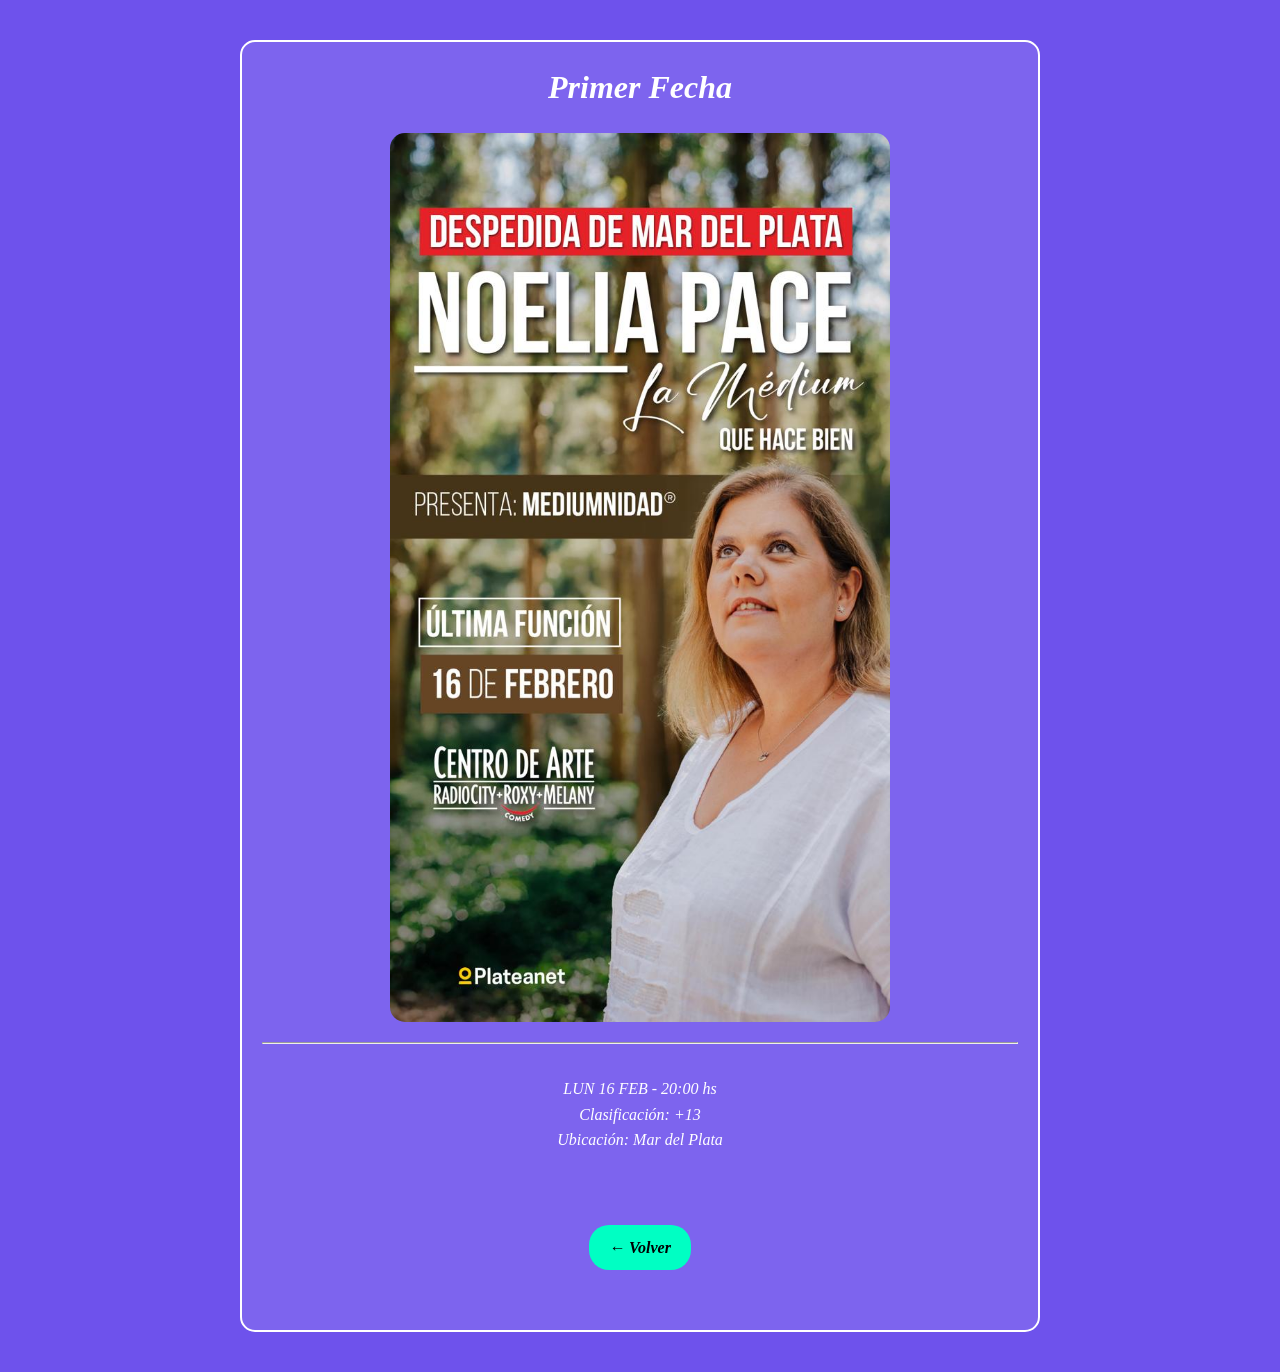
==== html/primer-fecha.html @ 706906cf "primer commit" ====
<!DOCTYPE html>
<html lang="es">
<head>
    <meta charset="UTF-8">
    <title>Primera fecha | Noelia Pace</title>
    <link rel="stylesheet" href="../css/estilos.css"> </head>
<body class="grid-layout">
    <main class="contenido-main">
        <h1>Primer Fecha</h1>
        <img src="../img/fecha-1.jpeg" alt="Detalles función 16 de Febrero" class="imagen1">
        <hr>
        <ul class="lista-contacto"> <li>LUN 16 FEB - 20:00 hs</li>
            <li>Clasificación: +13</li>
            <li>Ubicación: Mar del Plata</li>
        </ul>
        <a href="../index.html" class="boton-volver">← Volver</a>
    </main>
</body>
</html>
---- css/estilos.css ----
/* RESET UNIVERSAL [cite: 367, 368] */
* {
    margin: 0;
    padding: 0;
    box-sizing: border-box;
}

/* VARIABLES DE DISEÑO [cite: 255] */
:root {
    --bg-color: #6e52ec;
    --accent-color: #00ffc3;
    --text-color: #ffffff;
    --font-main: "Times New Roman", Times, serif;
}

/* LAYOUT GLOBAL CON GRID [cite: 504] */
.grid-layout {
    display: grid;
    min-height: 100vh;
    grid-template-areas: 
        "header"
        "main"
        "footer";
    grid-template-rows: auto 1fr auto;
    background-color: var(--bg-color);
    font-family: var(--font-main);
    color: var(--text-color);
    font-style: italic;
}
.contenido-main {
    width: 100%;             /* Contenido [cite: 389] */
    padding: 40px;           /* Espacio interno (borde-contenido) [cite: 394, 397] */
    border: 2px solid white; /* Línea del borde [cite: 399, 401] */
    margin: 20px auto;       /* Espacio externo (separa cajas) [cite: 402, 405] */
    box-sizing: border-box;  /* El padding no aumenta el ancho total  */
}

/* COMPONENTE HEADER CON FLEXBOX [cite: 471, 473] */
.header-principal {
    grid-area: header;
    background-color: rgba(0, 0, 0, 0.2);
    padding: 1rem 0;
}
.navbar {
    display: flex;
    justify-content: space-around; /* Distribución uniforme [cite: 486] */
    align-items: center; /* Alineación vertical [cite: 493] */
    max-width: 1000px;
    margin: 0 auto;
}
.nav-links {
    display: flex;
    list-style: none;
    gap: 20px; /* Espaciado entre links [cite: 502] */
}
.nav-links a {
    color: white;
    text-decoration: none;
    font-weight: bold;
    transition: 0.3s;
}

.nav-links a:hover {
    color: var(--accent-color);
}
.navbar {
    display: flex;             /* Activa el contenedor flexible [cite: 472] */
    justify-content: space-between; /* Empuja los ítems a los extremos  */
    align-items: center;        /* Los centra verticalmente entre sí [cite: 492] */
    width: 100%;               /* Asegura que use todo el ancho de la pantalla */
}
.nav-links {
    display: flex;            /* Activa Flexbox [cite: 472, 473] */
    justify-content: center;  /* Centra horizontalmente [cite: 488, 489] */
    align-items: center;      /* Centra verticalmente [cite: 492, 493] */
    gap: 2rem;                /* Espacio uniforme entre botones [cite: 502, 503] */
}



h1 {
    text-align: center; /* Alinea el texto al centro de su contenedor  */
}
.header-principal {
    display: flex;            /* Activa el contenedor flexible [cite: 472] */
    justify-content: center;   /* Centra el contenido en el eje principal (horizontal)  */
}
.caja-texto {
    padding: 2rem; /* Espacio de 2rem hacia adentro de la caja [cite: 397] */
}
.parrafo {
    margin: 1rem; /* Crea 1rem de distancia alrededor del borde [cite: 405, 406] */
}
.menu-navegacion {
    display: flex; 
    gap: 1rem; /* Espacio uniforme de 1rem entre cada enlace del menú  */
}
body {
    line-height: 1.6; /* Establece una altura de línea cómoda para la lectura  */
}

.lista-contacto { 
    list-style: none; /* Quita los puntos  */
    padding: 0;       /* Elimina el espacio que dejaban los puntos [cite: 394, 417] */
}
.lista-contacto {
    text-align: center; /* Centra cada renglón de la lista  */
    padding: 2rem;
}

/* BOX MODEL Y CONTENIDO [cite: 385, 388] */
.contenido-main {
    grid-area: main;
    max-width: 800px;
    margin: 40px auto; /* Centrado con márgenes [cite: 403, 411] */
    padding: 20px; /* Espacio interno [cite: 394] */
    background-color: rgba(255, 255, 255, 0.1);
    border-radius: 15px; /* Bordes redondeados [cite: 399] */
}

.img-hero, .imagen1, .imagen2 {
    display: block; /* Comportamiento de bloque [cite: 438, 442] */
    margin: 20px auto;
    width: 100%;
    max-width: 500px;
    border-radius: 15px;
}
.grid-layout {
    display: grid;            /* Activa Grid */
    grid-template-areas: 
        "header"
        "main"
        "footer";             /* Mapa visual de la página */
    grid-template-rows: auto 1fr auto; /* El contenido crece, header/footer fijos */
    min-height: 100vh;
}

/* POSICIONAMIENTO Y BOTONES [cite: 520, 521] */

.boton-volver {

    display: inline-block; /* Comportamiento híbrido [cite: 452, 462] */
    padding: 10px 20px;
    background-color: var(--accent-color);
    color: black;
    text-decoration: none;
    border-radius: 20px;
    font-weight: bold;
    text-align: center;
}
.main-content {
    display: flex;           /* Activa Flexbox [cite: 472] */
    flex-direction: column;  /* Apila los elementos en vertical [cite: 478] */
    align-items: center;     /* Centra los hijos horizontalmente [cite: 491, 492] */
}
.boton-volver {
    display: block;    /* Cambia a bloque para que acepte márgenes [cite: 438, 440] */
    margin: 40px auto; /* 40px arriba/abajo y centrado automático a los lados [cite: 419, 422] */
    width: fit-content;/* Ajusta el ancho solo al tamaño del texto */
}
.footer-sitio {
    grid-area: footer;
    text-align: center;
    padding: 20px;
    background-color: rgba(0, 0, 0, 0.3);
}
/* Agrega esto a tu archivo estilos.css */
.botones-redes {
    display: flex;             /* Activa Flexbox [cite: 472] */
    justify-content: center;   /* Centra los botones horizontalmente [cite: 485] */
    gap: 15px;                 /* Espacio uniforme entre ítems  */
    margin: 30px 0;            /* Espacio externo arriba y abajo [cite: 402] */
    flex-wrap: wrap;           /* Permite que bajen de línea en móviles [cite: 481] */
}

.botones-redes .btn {
    padding: 10px 25px;        /* Espacio interno del botón [cite: 394] */
    font-style: normal;        /* Quita el italic heredado del body [cite: 275] */
    transition: transform 0.3s; /* Animación suave [cite: 75] */
}

.botones-redes .btn:hover {
    transform: scale(1.1);     /* Efecto de agrandado al pasar el mouse */
}

/* RESPONSIVE DESIGN [cite: 504] */
@media (max-width: 600px) {
    .navbar {
        flex-direction: column; /* Apilado vertical en móvil [cite: 478] */
        gap: 15px;
    }
}
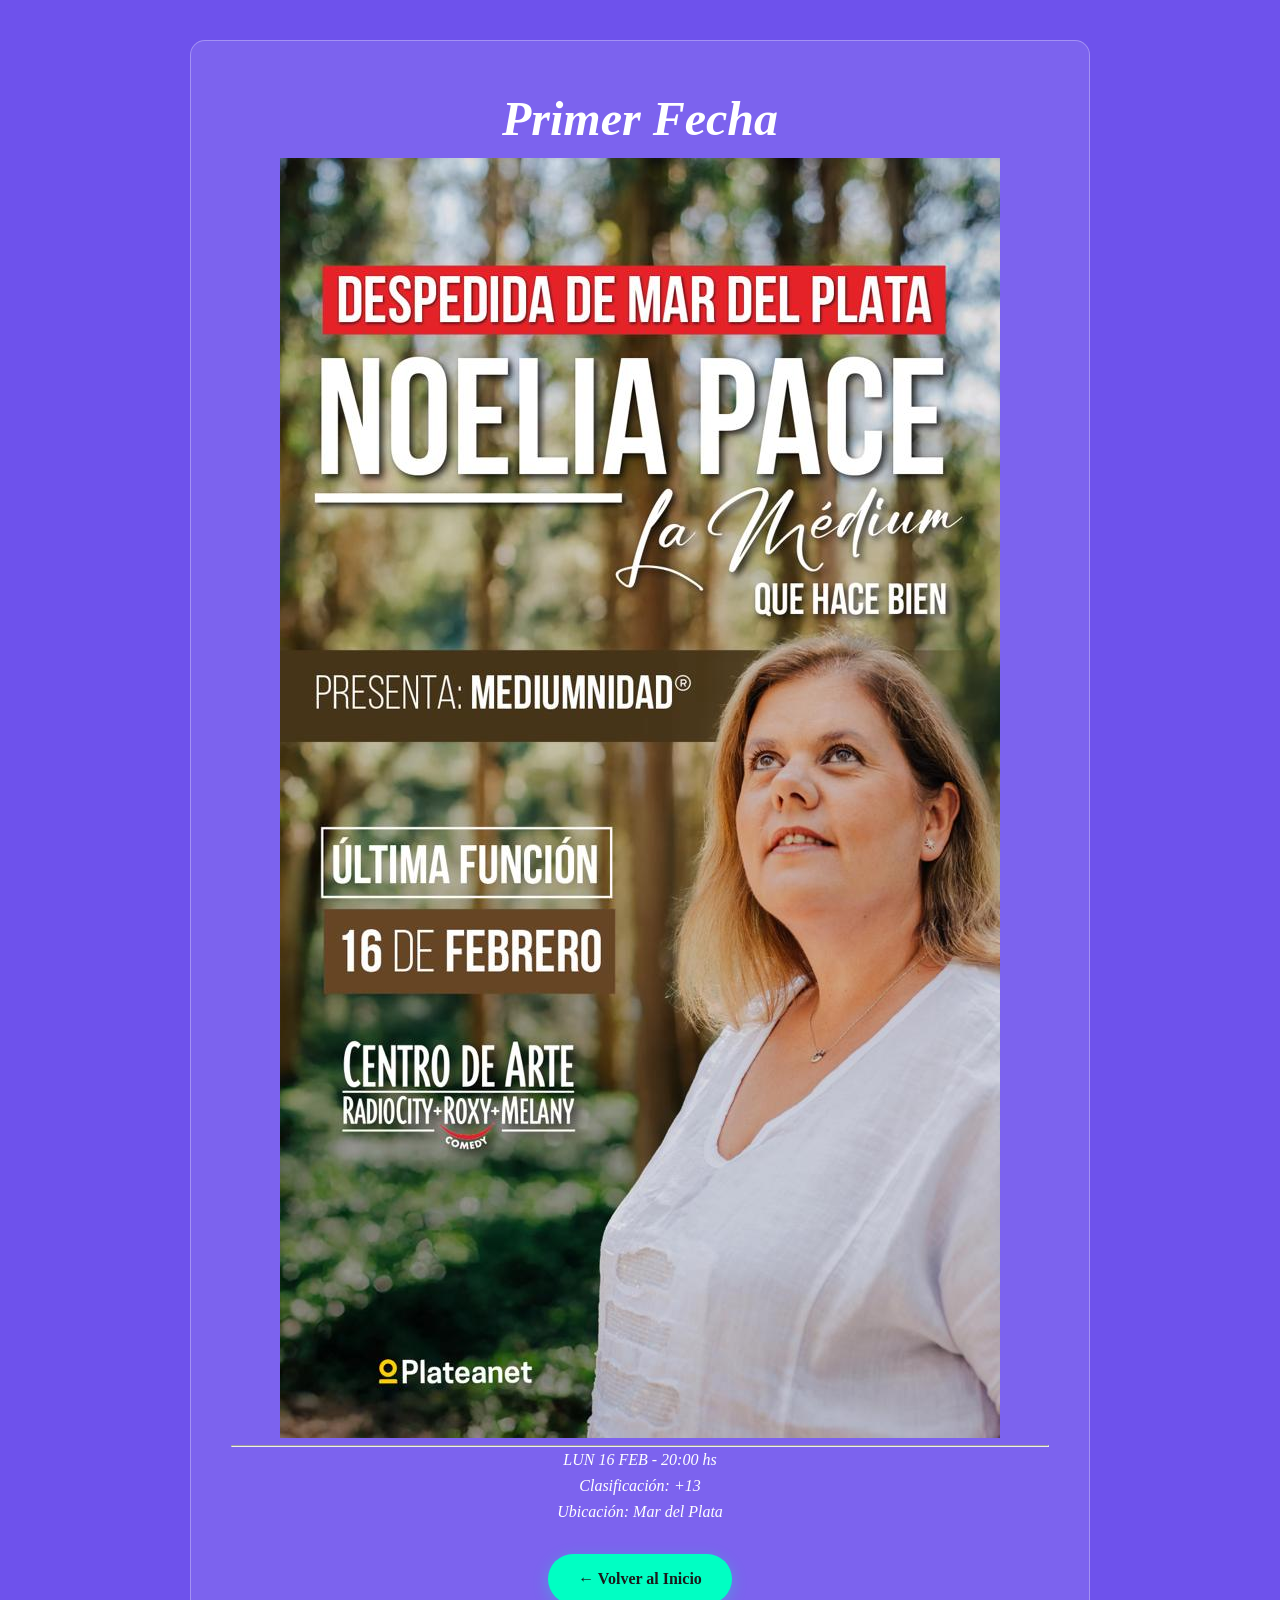
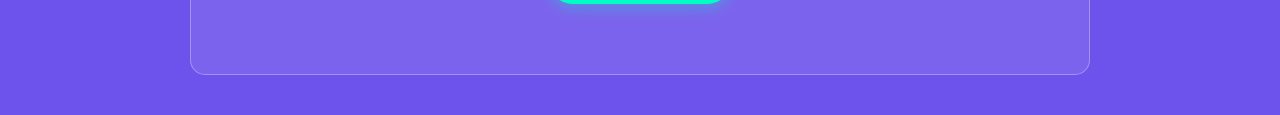
==== commit 85f46af7: "style: limpieza definitiva de puntos y centrado total" ====
--- a/html/primer-fecha.html
+++ b/html/primer-fecha.html
@@ -13,7 +13,7 @@
             <li>Clasificación: +13</li>
             <li>Ubicación: Mar del Plata</li>
         </ul>
-        <a href="../index.html" class="boton-volver">← Volver</a>
+      <a href="../index.html" class="btn-volver">← Volver al Inicio</a>
     </main>
 </body>
 </html>
--- a/css/estilos.css
+++ b/css/estilos.css
@@ -1,11 +1,10 @@
-/* RESET UNIVERSAL [cite: 367, 368] */
+
 * {
     margin: 0;
     padding: 0;
     box-sizing: border-box;
 }
 
-/* VARIABLES DE DISEÑO [cite: 255] */
 :root {
     --bg-color: #6e52ec;
     --accent-color: #00ffc3;
@@ -13,7 +12,7 @@
     --font-main: "Times New Roman", Times, serif;
 }
 
-/* LAYOUT GLOBAL CON GRID [cite: 504] */
+
 .grid-layout {
     display: grid;
     min-height: 100vh;
@@ -26,33 +25,37 @@
     font-family: var(--font-main);
     color: var(--text-color);
     font-style: italic;
-}
-.contenido-main {
-    width: 100%;             /* Contenido [cite: 389] */
-    padding: 40px;           /* Espacio interno (borde-contenido) [cite: 394, 397] */
-    border: 2px solid white; /* Línea del borde [cite: 399, 401] */
-    margin: 20px auto;       /* Espacio externo (separa cajas) [cite: 402, 405] */
-    box-sizing: border-box;  /* El padding no aumenta el ancho total  */
+    line-height: 1.6;
 }
 
-/* COMPONENTE HEADER CON FLEXBOX [cite: 471, 473] */
+
 .header-principal {
     grid-area: header;
     background-color: rgba(0, 0, 0, 0.2);
-    padding: 1rem 0;
+    padding: 1rem;
 }
+
 .navbar {
     display: flex;
-    justify-content: space-around; /* Distribución uniforme [cite: 486] */
-    align-items: center; /* Alineación vertical [cite: 493] */
-    max-width: 1000px;
+    flex-direction: column; 
+    align-items: center;
+    gap: 15px;
+    max-width: 1100px;
     margin: 0 auto;
 }
+
+.logo {
+    font-size: 1.5rem;
+    font-weight: bold;
+}
+
 .nav-links {
     display: flex;
     list-style: none;
-    gap: 20px; /* Espaciado entre links [cite: 502] */
+    gap: 20px;
+    padding: 0;
 }
+
 .nav-links a {
     color: white;
     text-decoration: none;
@@ -63,130 +66,98 @@
 .nav-links a:hover {
     color: var(--accent-color);
 }
-.navbar {
-    display: flex;             /* Activa el contenedor flexible [cite: 472] */
-    justify-content: space-between; /* Empuja los ítems a los extremos  */
-    align-items: center;        /* Los centra verticalmente entre sí [cite: 492] */
-    width: 100%;               /* Asegura que use todo el ancho de la pantalla */
+
+
+.contenido-main {
+    grid-area: main;
+    width: 90%; 
+    max-width: 900px; 
+    margin: 20px auto;
+    padding: 20px;
+    background-color: rgba(255, 255, 255, 0.1);
+    border-radius: 15px;
+    border: 1px solid rgba(255, 255, 255, 0.3);
 }
-.nav-links {
-    display: flex;            /* Activa Flexbox [cite: 472, 473] */
-    justify-content: center;  /* Centra horizontalmente [cite: 488, 489] */
-    align-items: center;      /* Centra verticalmente [cite: 492, 493] */
-    gap: 2rem;                /* Espacio uniforme entre botones [cite: 502, 503] */
+
+.img-hero {
+    display: block;
+    margin: 20px auto;
+    width: 100%; 
+    max-width: 600px;
+    height: auto;
+    border-radius: 15px;
+    box-shadow: 0 10px 20px rgba(0,0,0,0.3);
+}
+
+.grid-layout {
+    text-align: center;      
 }
 
 
-
-h1 {
-    text-align: center; /* Alinea el texto al centro de su contenedor  */
-}
-.header-principal {
-    display: flex;            /* Activa el contenedor flexible [cite: 472] */
-    justify-content: center;   /* Centra el contenido en el eje principal (horizontal)  */
-}
-.caja-texto {
-    padding: 2rem; /* Espacio de 2rem hacia adentro de la caja [cite: 397] */
-}
-.parrafo {
-    margin: 1rem; /* Crea 1rem de distancia alrededor del borde [cite: 405, 406] */
-}
-.menu-navegacion {
-    display: flex; 
-    gap: 1rem; /* Espacio uniforme de 1rem entre cada enlace del menú  */
-}
-body {
-    line-height: 1.6; /* Establece una altura de línea cómoda para la lectura  */
+.nav-links, .botones-sociales {
+    list-style: none; 
+    padding: 0;       
+    margin: 0;        
+    display: flex;    
+    justify-content: center; 
 }
 
-.lista-contacto { 
-    list-style: none; /* Quita los puntos  */
-    padding: 0;       /* Elimina el espacio que dejaban los puntos [cite: 394, 417] */
-}
-.lista-contacto {
-    text-align: center; /* Centra cada renglón de la lista  */
-    padding: 2rem;
+
+ li { 
+     list-style-type: none; 
+ } 
+
+.btn-volver {
+    display: inline-block;   
+    margin: 30px auto;       
+    padding: 12px 30px;      
+    background-color: var(--accent-color); 
+    color: #1a1a1a;          
+    text-decoration: none;   
+    border-radius: 50px;     
+    font-weight: bold;     
+    font-style: normal;      
+    transition: all 0.3s ease; 
+    box-shadow: 0 4px 15px rgba(0, 255, 195, 0.3); 
 }
 
-/* BOX MODEL Y CONTENIDO [cite: 385, 388] */
-.contenido-main {
-    grid-area: main;
-    max-width: 800px;
-    margin: 40px auto; /* Centrado con márgenes [cite: 403, 411] */
-    padding: 20px; /* Espacio interno [cite: 394] */
-    background-color: rgba(255, 255, 255, 0.1);
-    border-radius: 15px; /* Bordes redondeados [cite: 399] */
+.btn-volver:hover {
+    transform: scale(1.05);  
+    background-color: white; 
+    color: var(--bg-color);  
 }
 
-.img-hero, .imagen1, .imagen2 {
-    display: block; /* Comportamiento de bloque [cite: 438, 442] */
-    margin: 20px auto;
-    width: 100%;
-    max-width: 500px;
-    border-radius: 15px;
-}
-.grid-layout {
-    display: grid;            /* Activa Grid */
-    grid-template-areas: 
-        "header"
-        "main"
-        "footer";             /* Mapa visual de la página */
-    grid-template-rows: auto 1fr auto; /* El contenido crece, header/footer fijos */
-    min-height: 100vh;
+.botones-sociales {
+    margin-top: 20px;
 }
 
-/* POSICIONAMIENTO Y BOTONES [cite: 520, 521] */
 
-.boton-volver {
-
-    display: inline-block; /* Comportamiento híbrido [cite: 452, 462] */
-    padding: 10px 20px;
-    background-color: var(--accent-color);
-    color: black;
-    text-decoration: none;
-    border-radius: 20px;
-    font-weight: bold;
-    text-align: center;
-}
-.main-content {
-    display: flex;           /* Activa Flexbox [cite: 472] */
-    flex-direction: column;  /* Apila los elementos en vertical [cite: 478] */
-    align-items: center;     /* Centra los hijos horizontalmente [cite: 491, 492] */
-}
-.boton-volver {
-    display: block;    /* Cambia a bloque para que acepte márgenes [cite: 438, 440] */
-    margin: 40px auto; /* 40px arriba/abajo y centrado automático a los lados [cite: 419, 422] */
-    width: fit-content;/* Ajusta el ancho solo al tamaño del texto */
-}
 .footer-sitio {
     grid-area: footer;
     text-align: center;
     padding: 20px;
     background-color: rgba(0, 0, 0, 0.3);
 }
-/* Agrega esto a tu archivo estilos.css */
-.botones-redes {
-    display: flex;             /* Activa Flexbox [cite: 472] */
-    justify-content: center;   /* Centra los botones horizontalmente [cite: 485] */
-    gap: 15px;                 /* Espacio uniforme entre ítems  */
-    margin: 30px 0;            /* Espacio externo arriba y abajo [cite: 402] */
-    flex-wrap: wrap;           /* Permite que bajen de línea en móviles [cite: 481] */
+
+
+@media (min-width: 768px) {
+    .navbar {
+        flex-direction: row; 
+        justify-content: space-between;
+    }
+    
+    .contenido-main {
+        padding: 40px; 
+    }
 }
 
-.botones-redes .btn {
-    padding: 10px 25px;        /* Espacio interno del botón [cite: 394] */
-    font-style: normal;        /* Quita el italic heredado del body [cite: 275] */
-    transition: transform 0.3s; /* Animación suave [cite: 75] */
-}
 
-.botones-redes .btn:hover {
-    transform: scale(1.1);     /* Efecto de agrandado al pasar el mouse */
-}
-
-/* RESPONSIVE DESIGN [cite: 504] */
-@media (max-width: 600px) {
-    .navbar {
-        flex-direction: column; /* Apilado vertical en móvil [cite: 478] */
-        gap: 15px;
+@media (min-width: 1024px) {
+    h1 {
+        font-size: 3rem; 
+    }
+    
+    .contenido-main {
+        margin: 40px auto;
     }
 }
